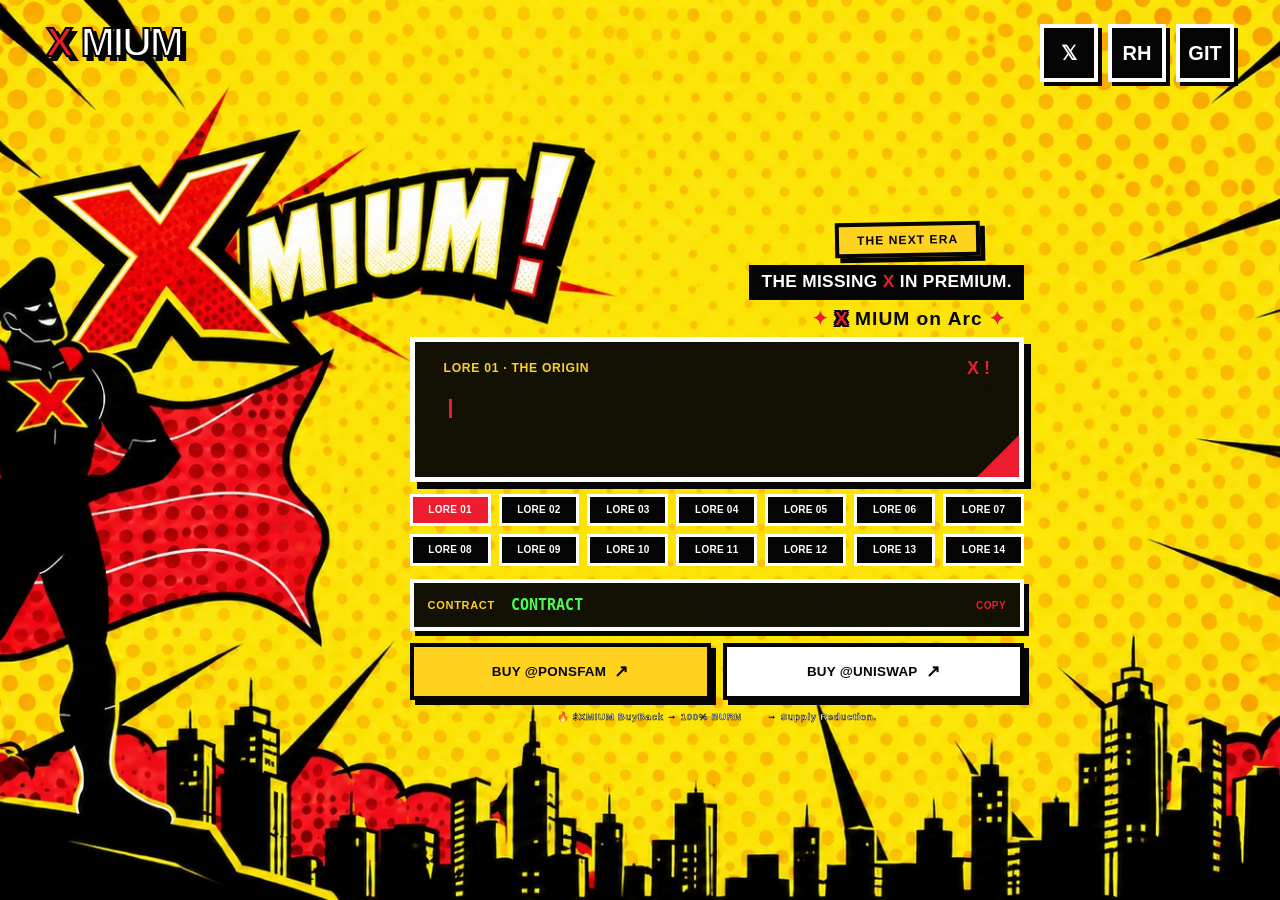
==== arc/index.html @ 63c88925 "Update index.html" ====
<!DOCTYPE html>
<html lang="en">

<head>

    <meta charset="UTF-8">

    <meta
        name="viewport"
        content="width=device-width, initial-scale=1.0, viewport-fit=cover"
    >

    <title>XMIUM — The XMIUM Era</title>

    <meta
        name="description"
        content="XMIUM — The Missing X in Premium. Discover the XMIUM era, the story, identity, and community behind XMIUM."
    >

    <meta
        name="keywords"
        content="XMIUM, XMIUM token, XMIUM crypto, XMIUM era, The Missing X in Premium, XMIUM community"
    >

    <meta
        name="author"
        content="XMIUM"
    >

    <meta
        name="robots"
        content="index, follow, max-image-preview:large"
    >

    <meta
        name="googlebot"
        content="index, follow, max-image-preview:large"
    >

    <link
        rel="canonical"
        href="https://xmium.xyz/"
    >


    <!-- =========================================
         THEME
    ========================================== -->

    <meta
        name="theme-color"
        content="#ffffff"
        media="(prefers-color-scheme: light)"
    >

    <meta
        name="theme-color"
        content="#0f172a"
        media="(prefers-color-scheme: dark)"
    >


    <!-- =========================================
         OPEN GRAPH
    ========================================== -->

    <meta
        property="og:type"
        content="website"
    >

    <meta
        property="og:site_name"
        content="XMIUM"
    >

    <meta
        property="og:title"
        content="XMIUM — The Missing X in Premium"
    >

    <meta
        property="og:description"
        content="XMIUM — The Missing X in Premium. This is the XMIUM era."
    >

    <meta
        property="og:url"
        content="https://xmium.xyz/"
    >

    <meta
        property="og:locale"
        content="en_US"
    >

    <meta
        property="og:image"
        content="https://xmium.xyz/xmium_era_x.jpg"
    >

    <meta
        property="og:image:alt"
        content="XMIUM — The Missing X in Premium"
    >

    <meta
        property="og:image:type"
        content="image/jpeg"
    >

    <meta
        property="og:image:width"
        content="1200"
    >

    <meta
        property="og:image:height"
        content="630"
    >


    <!-- =========================================
         TWITTER / X CARD
    ========================================== -->

    <meta
        name="twitter:card"
        content="summary_large_image"
    >

    <meta
        name="twitter:title"
        content="XMIUM — The Missing X in Premium"
    >

    <meta
        name="twitter:description"
        content="XMIUM — The Missing X in Premium. This is the XMIUM era."
    >

    <meta
        name="twitter:image"
        content="https://xmium.xyz/xmium_era_x.jpg"
    >

    <meta
        name="twitter:image:alt"
        content="XMIUM — The Missing X in Premium"
    >


    <!-- =========================================
         FAVICONS
    ========================================== -->

    <link
        rel="icon"
        type="image/png"
        sizes="96x96"
        href="/favicon-96x96.png"
    >

    <link
        rel="icon"
        href="/favicon.svg"
        type="image/svg+xml"
        sizes="any"
    >

    <link
        rel="icon"
        href="/favicon.ico"
    >

    <link
        rel="apple-touch-icon"
        href="/apple-touch-icon.png"
    >

    <link
        rel="manifest"
        href="/site.webmanifest"
    >


    <!-- =========================================
         CSS
    ========================================== -->

    <link
        rel="stylesheet"
        href="/style.css"
    >


    <!-- =========================================
         ORGANIZATION SCHEMA
    ========================================== -->

    <script type="application/ld+json">

    {
        "@context": "https://schema.org",
        "@type": "Organization",
        "name": "XMIUM",
        "url": "https://xmium.xyz/",
        "logo": "https://xmium.xyz/logo_xmium.png",
        "description": "XMIUM — The Missing X in Premium. This is the XMIUM era."
    }

    </script>


    <!-- =========================================
         WEBSITE SCHEMA
    ========================================== -->

    <script type="application/ld+json">

    {
        "@context": "https://schema.org",
        "@type": "WebSite",
        "name": "XMIUM",
        "url": "https://xmium.xyz/",
        "description": "XMIUM — The Missing X in Premium. This is the XMIUM era."
    }

    </script>


    <!-- =========================================
         JAVASCRIPT
    ========================================== -->

    <script
        src="/script.js"
        defer
    ></script>

</head>


<body>


    <!-- =========================================
         PAGE
    ========================================== -->

    <main class="page">


        <!-- =====================================
             TOP BAR
        ====================================== -->

        <header class="topbar">


            <!-- BRAND -->

            <a
                href="https://xmium.xyz"
                style="text-decoration: none;"
                aria-label="XMIUM Home"
            >

                <div class="brand">

                    <span class="brand-x">
                        X
                    </span>

                    <span>
                        MIUM
                    </span>

                </div>

            </a>


            <!-- SOCIAL BUTTONS -->

            <div class="socials">


                <!-- X -->

                <a
                    id="twitterLink"
                    href="#"
                    class="social-btn"
                    target="_blank"
                    rel="noopener noreferrer"
                    aria-label="X"
                >
                    𝕏
                </a>


                <!-- ARC -->

                <a
                    id="rhLink"
                    href="../"
                    class="social-btn"
                    target="_blank"
                    rel="noopener noreferrer"
                    aria-label="rh"
                >
                    RH
                </a>


                <!-- GITHUB -->

                <a
                    id="githubLink"
                    href="#"
                    class="social-btn"
                    target="_blank"
                    rel="noopener noreferrer"
                    aria-label="GitHub"
                >
                    GIT
                </a>


            </div>

        </header>


        <!-- =====================================
             MAIN CONTENT
        ====================================== -->

        <section class="content">


            <!-- =================================
                 LORE AREA
            ================================== -->

            <div class="lore-area">


                <!-- =================================
                     LORE HEADER
                ================================== -->

                <div class="lore-header">


                    <!-- COMIC TAG -->

                    <div class="comic-tag">
                        THE NEXT ERA
                    </div>


                    <!-- TAGLINE -->

                    <div class="tagline">

                        THE MISSING

                        <span class="red-x">
                            X
                        </span>

                        IN PREMIUM.

                    </div>


                    <!-- LORE TITLE -->

                    <div class="lore-title">

                        <span class="lore-star">
                            ✦
                        </span>

                        <span class="lore-x-logo">
                            X
                        </span>

                        <span class="lore-black">
                            MIUM
                        </span>

                        <span class="lore-black">
                            on Arc
                        </span>

                        <span class="lore-star">
                            ✦
                        </span>

                    </div>


                </div>


                <!-- =================================
                     LORE BOX
                ================================== -->

                <section
                    class="lore-section"
                    aria-label="XMIUM Lore"
                >


                    <!-- TOP -->

                    <div class="lore-top">


                        <span id="loreChapter">
                            LORE 01 · THE ORIGIN
                        </span>


                        <span class="lore-x">

                            <span class="red-x">
                                X
                            </span>!

                        </span>


                    </div>


                    <!-- TEXT -->

                    <div
                        class="lore-text"
                        id="loreText"
                        aria-live="polite"
                    ></div>


                    <!-- TYPING CURSOR -->

                    <span
                        id="typingCursor"
                        class="typing-cursor"
                        aria-hidden="true"
                    >
                    
                    </span>


                    <!-- CORNER -->

                    <div class="lore-corner"></div>


                </section>


                <!-- =================================
                     LORE NAVIGATION
                ================================== -->

                <nav
                    class="lore-nav"
                    aria-label="XMIUM Lore Navigation"
                >


                    <button
                        class="lore-btn active"
                        type="button"
                        data-lore="0"
                        aria-selected="true"
                    >
                        LORE 01
                    </button>


                    <button
                        class="lore-btn"
                        type="button"
                        data-lore="1"
                        aria-selected="false"
                    >
                        LORE 02
                    </button>


                    <button
                        class="lore-btn"
                        type="button"
                        data-lore="2"
                        aria-selected="false"
                    >
                        LORE 03
                    </button>


                    <button
                        class="lore-btn"
                        type="button"
                        data-lore="3"
                        aria-selected="false"
                    >
                        LORE 04
                    </button>


                    <button
                        class="lore-btn"
                        type="button"
                        data-lore="4"
                        aria-selected="false"
                    >
                        LORE 05
                    </button>


                    <button
                        class="lore-btn"
                        type="button"
                        data-lore="5"
                        aria-selected="false"
                    >
                        LORE 06
                    </button>


                    <button
                        class="lore-btn"
                        type="button"
                        data-lore="6"
                        aria-selected="false"
                    >
                        LORE 07
                    </button>


                    <button
                        class="lore-btn"
                        type="button"
                        data-lore="7"
                        aria-selected="false"
                    >
                        LORE 08
                    </button>


                    <button
                        class="lore-btn"
                        type="button"
                        data-lore="8"
                        aria-selected="false"
                    >
                        LORE 09
                    </button>


                    <button
                        class="lore-btn"
                        type="button"
                        data-lore="9"
                        aria-selected="false"
                    >
                        LORE 10
                    </button>


                    <button
                        class="lore-btn"
                        type="button"
                        data-lore="10"
                        aria-selected="false"
                    >
                        LORE 11
                    </button>


                    <button
                        class="lore-btn"
                        type="button"
                        data-lore="11"
                        aria-selected="false"
                    >
                        LORE 12
                    </button>


                    <button
                        class="lore-btn"
                        type="button"
                        data-lore="12"
                        aria-selected="false"
                    >
                        LORE 13
                    </button>


                    <button
                        class="lore-btn"
                        type="button"
                        data-lore="13"
                        aria-selected="false"
                    >
                        LORE 14
                    </button>


                </nav>


                <!-- =================================
                     CONTRACT
                ================================== -->

                <div class="contract-box">


                    <span class="contract-label">
                        CONTRACT
                    </span>


                    <button
                        class="contract-address"
                        id="contractButton"
                        type="button"
                        aria-label="Copy contract address"
                    >

                        <span id="contractText">
                            CONTRACT
                        </span>

                    </button>


                    <span
                        class="copy-status"
                        id="copyStatus"
                    >
                        COPY
                    </span>


                </div>


                <!-- =================================
                     BUY BUTTONS
                ================================== -->

                <div class="buy-row">


                    <!-- PONSFAM -->

                    <a
                        id="ponsfamLink"
                        href="#"
                        class="buy-btn buy-ponsfam"
                        target="_blank"
                        rel="noopener noreferrer"
                    >

                        BUY @PONSFAM

                        <span class="arrow">
                            ↗
                        </span>

                    </a>


                    <!-- UNISWAP -->

                    <a
                        id="uniswapLink"
                        href="#"
                        class="buy-btn buy-uniswap"
                        target="_blank"
                        rel="noopener noreferrer"
                    >

                        BUY @UNISWAP

                        <span class="arrow">
                            ↗
                        </span>

                    </a>


                </div>


                <!-- =================================
                     FOOTER
                ================================== -->

                <footer class="micro-footer">


                    <span>
                        🔥 $XMIUM BuyBack → 100% BURN
                    </span>


                    <span>
                        → Supply Reduction.
                    </span>


                </footer>


            </div>

        </section>

    </main>


</body>

</html>
---- style.css ----
/* =========================================================
   XMIUM
   SUPERHERO / RETRO COMIC LANDING PAGE
========================================================= */


/* =========================================================
   RESET
========================================================= */

* {
    box-sizing: border-box;
    margin: 0;
    padding: 0;
}


html,
body {
    width: 100%;
    height: 100%;

    overflow: hidden;
}


body {
    font-family:
        Arial,
        Helvetica,
        sans-serif;

    background: #ffd21f;

    color: #ffffff;

    -webkit-font-smoothing: antialiased;
    text-rendering: optimizeLegibility;
}


/* =========================================================
   PAGE
========================================================= */

.page {
    width: 100%;
    height: 100dvh;

    min-height: 100dvh;

    position: relative;

    overflow: hidden;

    background-image:
        url("xmium_bgr.jpg");

    background-position:
        center center;

    background-size:
        cover;

    background-repeat:
        no-repeat;
}


/* =========================================================
   TOP BAR
========================================================= */

.topbar {
    position: absolute;

    top: 24px;
    left: 46px;
    right: 46px;

    z-index: 20;

    display: flex;

    align-items: flex-start;
    justify-content: space-between;
}


/* =========================================================
   BRAND
========================================================= */

.brand {
    color: #ffffff;

    font-family:
        Impact,
        "Arial Black",
        Arial,
        sans-serif;

    font-size:
        clamp(32px, 3.2vw, 52px);

    font-weight: 900;

    line-height: 0.9;

    letter-spacing: -2px;

    text-transform: uppercase;

    -webkit-text-stroke:
        2px #050505;

    filter:
        drop-shadow(4px 4px 0 #050505);
}


.brand-x {
    color: #ed1c2e;
}


/* =========================================================
   SOCIAL BUTTONS
========================================================= */

.socials {
    display: flex;

    gap: 10px;
}


.social-btn {
    width: 58px;
    height: 58px;

    display: flex;

    align-items: center;
    justify-content: center;

    background: #050505;

    border: 4px solid #ffffff;

    color: #ffffff;

    text-decoration: none;

    font-family:
        "Arial Black",
        Impact,
        sans-serif;

    font-size: 20px;
    font-weight: 900;

    line-height: 1;

    box-shadow:
        4px 4px 0 #050505;

    transition:
        transform 0.15s ease,
        background 0.15s ease,
        color 0.15s ease;
}


.social-btn:hover {
    background: #ed1c2e;

    transform:
        translateY(-2px);
}


/* =========================================================
   MAIN CONTENT
========================================================= */

.content {
    width: 100%;
    height: 100%;

    display: flex;

    align-items: center;
    justify-content: center;

    position: relative;

    z-index: 5;

    padding:
        80px 40px 35px;
}


/* =========================================================
   LORE AREA
========================================================= */

.lore-area {
    width: min(760px, 48vw);

    margin-left: 12vw;

    position: relative;

    display: flex;

    flex-direction: column;

    align-items: stretch;
}


/* =========================================================
   LORE HEADER
   RIGHT ALIGNED ABOVE LORE BOX
========================================================= */

.lore-header {
    width: 100%;

    display: flex;

    flex-direction: column;

    align-items: flex-end;

    margin-bottom: 9px;
}


/* =========================================================
   THE NEXT ERA
========================================================= */

.comic-tag {
    display: inline-block;

    background: #ffd21f;

    color: #050505;

    border: 4px solid #050505;

    padding:
        8px 18px 7px;

    margin-right: 44px;

    margin-bottom: 8px;

    font-family:
        "Arial Black",
        Impact,
        sans-serif;

    font-size:
        clamp(11px, 0.95vw, 15px);

    font-weight: 900;

    line-height: 1;

    letter-spacing: 1px;

    white-space: nowrap;

    transform:
        rotate(-1deg);

    box-shadow:
        5px 5px 0 #050505;
}


/* =========================================================
   TAGLINE
========================================================= */

.tagline {
    display: inline-block;

    max-width: 100%;

    background: #050505;

    color: #ffffff;

    padding:
        7px 12px 8px;

    font-family:
        "Arial Black",
        Impact,
        sans-serif;

    font-size:
        clamp(13px, 1.35vw, 20px);

    font-weight: 900;

    line-height: 1.15;

    letter-spacing: 0.35px;

    text-align: right;

    white-space: nowrap;
}


/* =========================================================
   RED X
========================================================= */

.red-x {
    color: #ed1c2e;
}


/* =========================================================
   XMIUM LORE TITLE
========================================================= */

.lore-title {
    margin-top: 9px;

    padding-right: 18px;

    font-family:
        "Arial Black",
        Impact,
        Arial,
        sans-serif;

    font-size:
        clamp(15px, 1.5vw, 20px);

    font-weight: 900;

    line-height: 1;

    letter-spacing: 1px;

    text-align: right;

    white-space: nowrap;
}


/* RED STARS */

.lore-star {
    color: #ed1c2e;
}


/* BLACK TEXT */

.lore-black {
    color: #050505;
}


/* =========================================================
   X
   RED + WHITE INNER OUTLINE + BLACK OUTER OUTLINE
========================================================= */

.lore-x-logo {
    display: inline-block;

    color: #ed1c2e;

    font-weight: 900;

    /*
       Inner outline
       WHITE
    */
    -webkit-text-stroke:
        1.5px #ffffff;

    paint-order:
        stroke fill;

    /*
       Outer outline
       BLACK
    */
    text-shadow:
        2px 2px 0 #050505,
        -2px 2px 0 #050505,
        2px -2px 0 #050505,
        -2px -2px 0 #050505,
        0 2px 0 #050505,
        0 -2px 0 #050505,
        2px 0 0 #050505,
        -2px 0 0 #050505;
}


/* =========================================================
   LORE SECTION
========================================================= */

.lore-section {
    width: 100%;

    min-height: 145px;

    position: relative;

    background:
        rgba(5, 5, 5, 0.94);

    border:
        5px solid #ffffff;

    padding:
        17px 29px 21px;

    overflow: hidden;

    box-shadow:
        7px 7px 0 #050505;
}


/* =========================================================
   LORE TOP
========================================================= */

.lore-top {
    width: 100%;

    display: flex;

    align-items: center;

    justify-content: space-between;

    margin-bottom: 20px;
}


.lore-top > span:first-child {
    color: #ffd21f;

    font-family:
        "Arial Black",
        Impact,
        sans-serif;

    font-size:
        clamp(11px, 0.95vw, 15px);

    font-weight: 900;

    line-height: 1.2;

    letter-spacing: 0.7px;
}


.lore-x {
    color: #ed1c2e;

    font-family:
        "Arial Black",
        Impact,
        sans-serif;

    font-size: 18px;

    font-weight: 900;

    line-height: 1;
}


/* =========================================================
   LORE TEXT
========================================================= */

.lore-text {
    width: 100%;

    min-height: 48px;

    color: #ffffff;

    font-family:
        "Arial Black",
        Impact,
        Arial,
        sans-serif;

    font-size:
        clamp(18px, 1.55vw, 25px);

    font-weight: 900;

    line-height: 1.22;

    letter-spacing: 0.15px;

    white-space: normal;

    overflow-wrap: break-word;

    word-break: normal;
}


/*
   Typing cursor
*/

.lore-text::after {
    content: "";

    display: inline-block;

    width: 3px;

    height: 0.95em;

    margin-left: 5px;

    vertical-align: -0.08em;

    background: #ed1c2e;

    animation:
        loreCursor 0.7s steps(1) infinite;
}


@keyframes loreCursor {

    50% {
        opacity: 0;
    }

}


/* =========================================================
   COMIC CORNER
========================================================= */

.lore-corner {
    position: absolute;

    right: 0;
    bottom: 0;

    width: 0;
    height: 0;
}


.lore-corner::after {
    content: "";

    position: absolute;

    right: 0;
    bottom: 0;

    width: 0;
    height: 0;

    border-left:
        42px solid transparent;

    border-bottom:
        42px solid #ed1c2e;
}


/* =========================================================
   LORE NAVIGATION
========================================================= */

.lore-nav {
    width: 100%;

    display: grid;

    grid-template-columns:
        repeat(7, minmax(0, 1fr));

    gap: 8px;

    margin-top: 12px;
}


.lore-btn {
    min-width: 0;

    min-height: 32px;

    padding:
        3px 2px;

    background: #050505;

    color: #ffffff;

    border:
        3px solid #ffffff;

    font-family:
        "Arial Black",
        Impact,
        Arial,
        sans-serif;

    font-size: 10px;

    font-weight: 900;

    line-height: 1;

    letter-spacing: 0.25px;

    text-align: center;

    white-space: nowrap;

    cursor: pointer;

    /*
       IMPORTANT:
       No blur.
       No text shadow.
    */

    text-shadow: none;

    box-shadow: none;

    transition:
        background 0.15s ease,
        color 0.15s ease,
        transform 0.15s ease;
}


.lore-btn:hover {
    background: #ffd21f;

    color: #050505;

    transform:
        translateY(-2px);
}


.lore-btn.active {
    background: #ed1c2e;

    color: #ffffff;

    border-color: #ffffff;

    transform: none;
}


/* =========================================================
   CONTRACT
========================================================= */

.contract-box {
    width: 100%;

    min-height: 52px;

    margin-top: 13px;

    display: flex;

    align-items: center;

    gap: 16px;

    padding:
        0 14px;

    background:
        rgba(5, 5, 5, 0.94);

    border:
        4px solid #ffffff;

    box-shadow:
        5px 5px 0 #050505;
}


.contract-label {
    color: #ffd21f;

    font-family:
        "Arial Black",
        Impact,
        sans-serif;

    font-size: 11px;

    font-weight: 900;

    letter-spacing: 0.7px;

    white-space: nowrap;
}


.contract-address {
    flex: 1;

    min-width: 0;

    padding: 0;

    border: 0;

    outline: none;

    background: transparent;

    color: #4aff4d;

    font-family:
        monospace;

    font-weight:
        bold;

    font-size:
        clamp(15px, 1.015vw, 19px);

    text-align: left;

    overflow: hidden;

    text-overflow: ellipsis;

    white-space: nowrap;

    cursor: pointer;
}


.copy-status {
    color: #ed1c2e;

    font-family:
        "Arial Black",
        Impact,
        sans-serif;

    font-size: 10px;

    font-weight: 900;

    letter-spacing: 0.4px;

    white-space: nowrap;
}


/* =========================================================
   BUY BUTTONS
========================================================= */

.buy-row {
    width: 100%;

    display: grid;

    grid-template-columns:
        1fr 1fr;

    gap: 12px;

    margin-top: 12px;
}


.buy-btn {
    min-height: 57px;

    display: flex;

    align-items: center;

    justify-content: center;

    gap: 8px;

    padding:
        10px 15px;

    border:
        4px solid #050505;

    box-shadow:
        5px 5px 0 #050505;

    color: #050505;

    text-decoration: none;

    font-family:
        "Arial Black",
        Impact,
        sans-serif;

    font-size:
        clamp(12px, 1.05vw, 17px);

    font-weight: 900;

    line-height: 1;

    letter-spacing: 0.25px;

    transition:
        transform 0.15s ease;
}


.buy-btn:hover {
    transform:
        translateY(-2px);
}


.buy-ponsfam {
    background: #ffd21f;
}


.buy-uniswap {
    background: #ffffff;
}


.arrow {
    font-size: 17px;

    line-height: 1;
}


/* =========================================================
   FOOTER
========================================================= */

.micro-footer {
    width: 100%;

    display: flex;

    align-items: center;

    justify-content: center;

    gap: 25px;

    margin-top: 11px;

    color: #ffffff;

    font-family:
        "Arial Black",
        Impact,
        sans-serif;

    font-size:
        clamp(9px, 0.75vw, 12px);

    font-weight: 900;

    line-height: 1.2;

    letter-spacing: 0.7px;

    text-align: center;

    -webkit-text-stroke:
        0.5px #050505;
}


/* =========================================================
   TABLET
========================================================= */

@media (max-width: 1100px) {

    .topbar {
        top: 18px;

        left: 28px;
        right: 28px;
    }


    .social-btn {
        width: 50px;
        height: 50px;

        font-size: 17px;
    }


    .content {
        padding:
            75px 25px 25px;
    }


    .lore-area {
        width: min(700px, 70vw);

        margin-left: 8vw;
    }


    .lore-section {
        min-height: 135px;

        padding:
            15px 24px 19px;
    }


    .lore-text {
        font-size:
            clamp(16px, 2vw, 22px);

        line-height: 1.22;
    }


    .lore-btn {
        min-height: 38px;

        font-size: 9px;
    }


    .contract-box {
        min-height: 48px;
    }


    .buy-btn {
        min-height: 52px;
    }

}


/* =========================================================
   SMALL TABLET / LARGE PHONE
========================================================= */

@media (max-width: 800px) {

    .content {
        padding:
            75px 20px 20px;
    }


    .lore-area {
        width: min(650px, 88vw);

        margin-left: 3vw;
    }


    .lore-text {
        font-size:
            clamp(15px, 2.5vw, 21px);
    }


    .lore-nav {
        gap: 6px;
    }


    .lore-btn {
        min-height: 35px;

        font-size: 8px;
    }

}


/* =========================================================
   SMARTPHONE / IPHONE
========================================================= */

@media (max-width: 650px) {

    .page {

        background-image:
            url("xmium_bgr_phone.jpg");

        background-position:
            center center;

        background-size:
            cover;
    }


    .topbar {

        top:
            max(13px, env(safe-area-inset-top));

        left:
            16px;

        right:
            16px;
    }


    .brand {

        font-size:
            clamp(27px, 8vw, 38px);

        letter-spacing:
            -1.5px;

        -webkit-text-stroke:
            1.5px #050505;

        filter:
            drop-shadow(3px 3px 0 #050505);
    }


    .socials {
        gap: 6px;
    }


    .social-btn {

        width: 43px;
        height: 43px;

        border-width: 3px;

        font-size: 15px;

        box-shadow:
            3px 3px 0 #050505;
    }


    .content {

        padding:
            65px 14px 16px;

        align-items: center;

        justify-content: center;
    }


    .lore-area {

        width: 92vw;

        max-width: 520px;

        margin-left: 0;
    }


    /* ------------------------------
       HEADER
    ------------------------------- */

    .lore-header {

        margin-bottom: 7px;
    }


    .comic-tag {

        font-size: 9px;

        padding:
            6px 12px;

        border-width: 3px;

        box-shadow:
            4px 4px 0 #050505;

        margin-right: 16px;

        margin-bottom: 6px;
    }


    .tagline {

        max-width: 100%;

        padding:
            6px 8px;

        font-size:
            clamp(9px, 2.8vw, 12px);

        line-height:
            1.18;

        letter-spacing:
            0.15px;

        white-space:
            normal;

        text-align:
            right;
    }


    .lore-title {

        margin-top: 7px;

        padding-right: 7px;

        font-size:
            10px;

        letter-spacing:
            0.7px;
    }


    /* ------------------------------
       LORE BOX
    ------------------------------- */

    .lore-section {

        min-height:
            105px;

        border-width:
            4px;

        padding:
            12px 15px 14px;

        box-shadow:
            5px 5px 0 #050505;
    }


    .lore-top {

        margin-bottom:
            12px;
    }


    .lore-top > span:first-child {

        font-size:
            9px;

        line-height:
            1.15;
    }


    .lore-x {

        font-size:
            13px;
    }


    .lore-text {

        min-height:
            40px;

        font-size:
            clamp(14px, 4.1vw, 18px);

        line-height:
            1.22;

        letter-spacing:
            0;
    }


    .lore-text::after {

        width:
            2px;

        margin-left:
            4px;
    }


    .lore-corner::after {

        border-left-width:
            32px;

        border-bottom-width:
            32px;
    }


    /* ------------------------------
       LORE BUTTONS
    ------------------------------- */

    .lore-nav {

        grid-template-columns:
            repeat(7, minmax(0, 1fr));

        gap:
            5px;

        margin-top:
            9px;
    }


    .lore-btn {

        min-height:
            29px;

        padding:
            3px 1px;

        border-width:
            2px;

        font-size:
            6.5px;

        letter-spacing:
            0;

        box-shadow:
            none;
    }


    .lore-btn:hover {

        transform:
            none;
    }


    /* ------------------------------
       CONTRACT
    ------------------------------- */

    .contract-box {

        min-height:
            43px;

        margin-top:
            10px;

        gap:
            8px;

        padding:
            0 9px;

        border-width:
            3px;

        box-shadow:
            4px 4px 0 #050505;
    }


    .contract-label {

        font-size:
            8px;
    }


    .contract-address {

        font-size:
            8px;
    }


    .copy-status {

        font-size:
            8px;
    }


    /* ------------------------------
       BUY
    ------------------------------- */

    .buy-row {

        gap:
            8px;

        margin-top:
            9px;
    }


    .buy-btn {

        min-height:
            45px;

        padding:
            7px 5px;

        border-width:
            3px;

        box-shadow:
            4px 4px 0 #050505;

        font-size:
            9px;

        gap:
            4px;
    }


    .arrow {

        font-size:
            12px;
    }


    /* ------------------------------
       FOOTER
    ------------------------------- */

    .micro-footer {

        gap:
            12px;

        margin-top:
            9px;

        font-size:
            7px;

        letter-spacing:
            0.35px;

        -webkit-text-stroke:
            0.3px #050505;
    }

}


/* =========================================================
   VERY SMALL PHONES
========================================================= */

@media (max-width: 380px) {

    .content {

        padding-left:
            10px;

        padding-right:
            10px;
    }


    .lore-area {

        width:
            94vw;
    }


    .lore-section {

        min-height:
            98px;

        padding:
            10px 12px 12px;
    }


    .lore-top {

        margin-bottom:
            9px;
    }


    .lore-text {

        font-size:
            13px;

        line-height:
            1.2;
    }


    .lore-btn {

        min-height:
            27px;

        font-size:
            6px;
    }


    .contract-box {

        min-height:
            40px;
    }


    .contract-label {

        font-size:
            7px;
    }


    .contract-address {

        font-size:
            7px;
    }


    .copy-status {

        font-size:
            7px;
    }


    .buy-btn {

        min-height:
            42px;

        font-size:
            8px;
    }


    .micro-footer {

        font-size:
            6px;
    }

}


/* =========================================================
   REDUCED MOTION
========================================================= */

@media (prefers-reduced-motion: reduce) {

    *,
    *::before,
    *::after {

        animation-duration:
            0.01ms !important;

        animation-iteration-count:
            1 !important;

        transition-duration:
            0.01ms !important;
    }

}
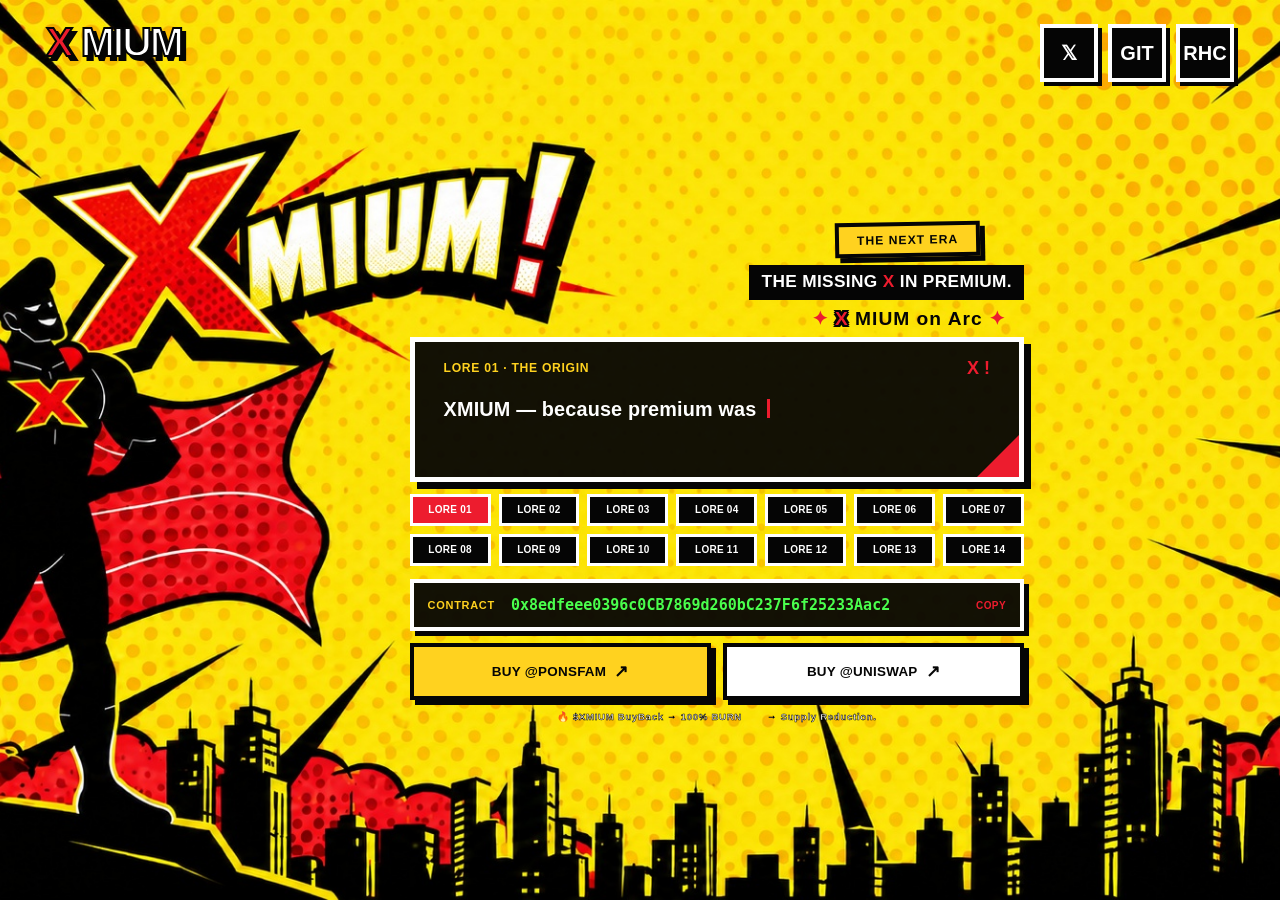
==== commit 429d3d84: "Update index.html" ====
--- a/arc/index.html
+++ b/arc/index.html
@@ -300,20 +300,6 @@
                 </a>
 
 
-                <!-- ARC -->
-
-                <a
-                    id="rhLink"
-                    href="../"
-                    class="social-btn"
-                    target="_blank"
-                    rel="noopener noreferrer"
-                    aria-label="rh"
-                >
-                    RH
-                </a>
-
-
                 <!-- GITHUB -->
 
                 <a
@@ -328,6 +314,19 @@
                 </a>
 
 
+                <!-- RH -->
+
+                <a
+                    id="rhLink"
+                    href="../"
+                    class="social-btn"
+                    rel="noopener noreferrer"
+                    aria-label="rh"
+                >
+                    RHC
+                </a>
+
+
             </div>
 
         </header>
--- a/style.css
+++ b/style.css
@@ -1539,4 +1539,4 @@
             0.01ms !important;
     }
 
-}
+}
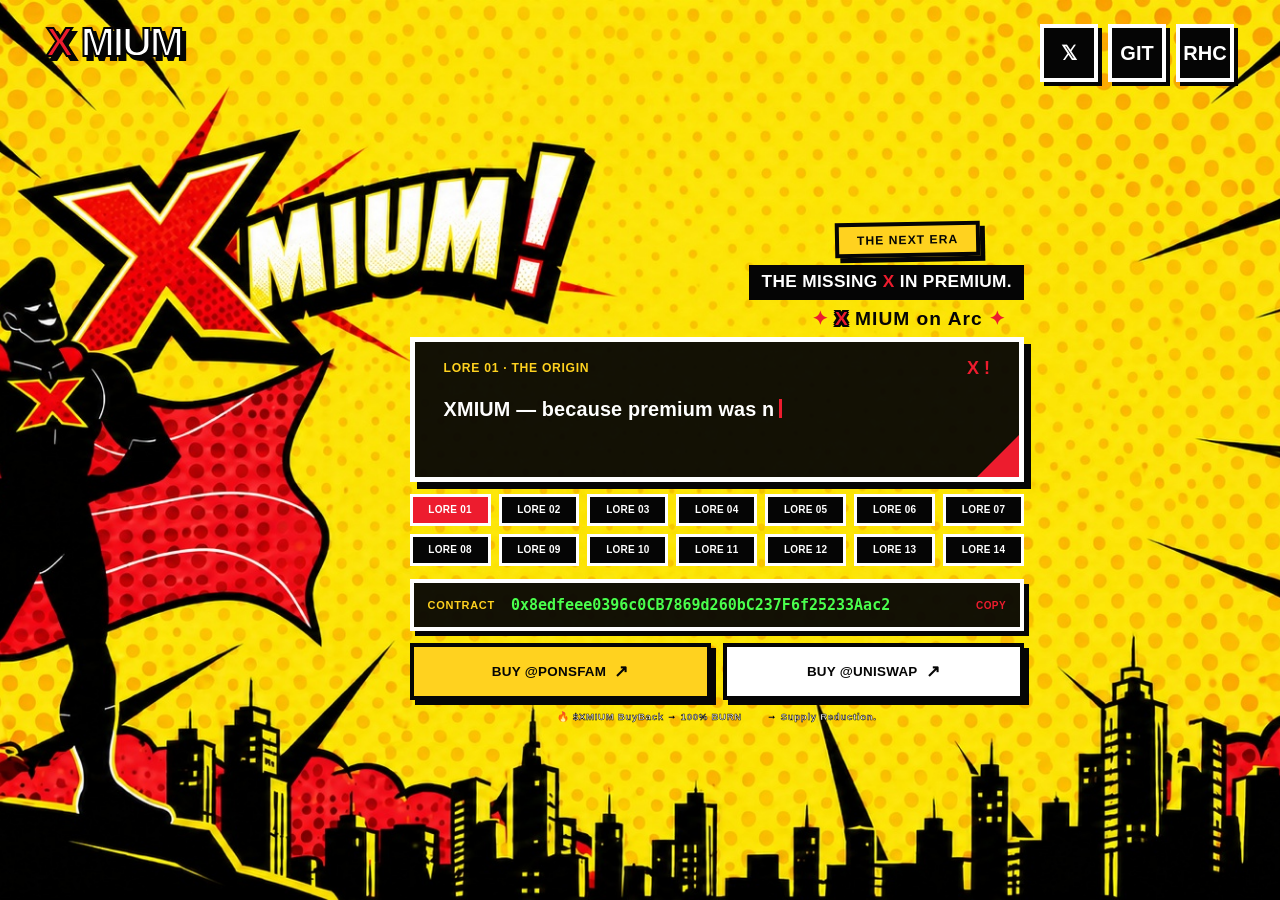
==== commit 37f935e1: "Update index.html" ====
--- a/arc/index.html
+++ b/arc/index.html
@@ -10,16 +10,16 @@
         content="width=device-width, initial-scale=1.0, viewport-fit=cover"
     >
 
-    <title>XMIUM — The XMIUM Era</title>
+    <title>XMIUM — The XMIUM Era on Arc chain</title>
 
     <meta
         name="description"
-        content="XMIUM — The Missing X in Premium. Discover the XMIUM era, the story, identity, and community behind XMIUM."
+        content="XMIUM — The Missing X in Premium. Discover the XMIUM era on Arc chain, the story, identity, and community behind XMIUM."
     >
 
     <meta
         name="keywords"
-        content="XMIUM, XMIUM token, XMIUM crypto, XMIUM era, The Missing X in Premium, XMIUM community"
+        content="XMIUM, XMIUM token, XMIUM crypto, XMIUM era, The Missing X in Premium, XMIUM community, Arc chain"
     >
 
     <meta
@@ -81,7 +81,7 @@
 
     <meta
         property="og:description"
-        content="XMIUM — The Missing X in Premium. This is the XMIUM era."
+        content="XMIUM — The Missing X in Premium. This is the XMIUM era on Arc chain."
     >
 
     <meta
@@ -136,7 +136,7 @@
 
     <meta
         name="twitter:description"
-        content="XMIUM — The Missing X in Premium. This is the XMIUM era."
+        content="XMIUM — The Missing X in Premium. This is the XMIUM era on Arc chain."
     >
 
     <meta
@@ -206,7 +206,7 @@
         "name": "XMIUM",
         "url": "https://xmium.xyz/",
         "logo": "https://xmium.xyz/logo_xmium.png",
-        "description": "XMIUM — The Missing X in Premium. This is the XMIUM era."
+        "description": "XMIUM — The Missing X in Premium. This is the XMIUM era on Arc chain."
     }
 
     </script>
@@ -223,7 +223,7 @@
         "@type": "WebSite",
         "name": "XMIUM",
         "url": "https://xmium.xyz/",
-        "description": "XMIUM — The Missing X in Premium. This is the XMIUM era."
+        "description": "XMIUM — The Missing X in Premium. This is the XMIUM era on Arc chain."
     }
 
     </script>
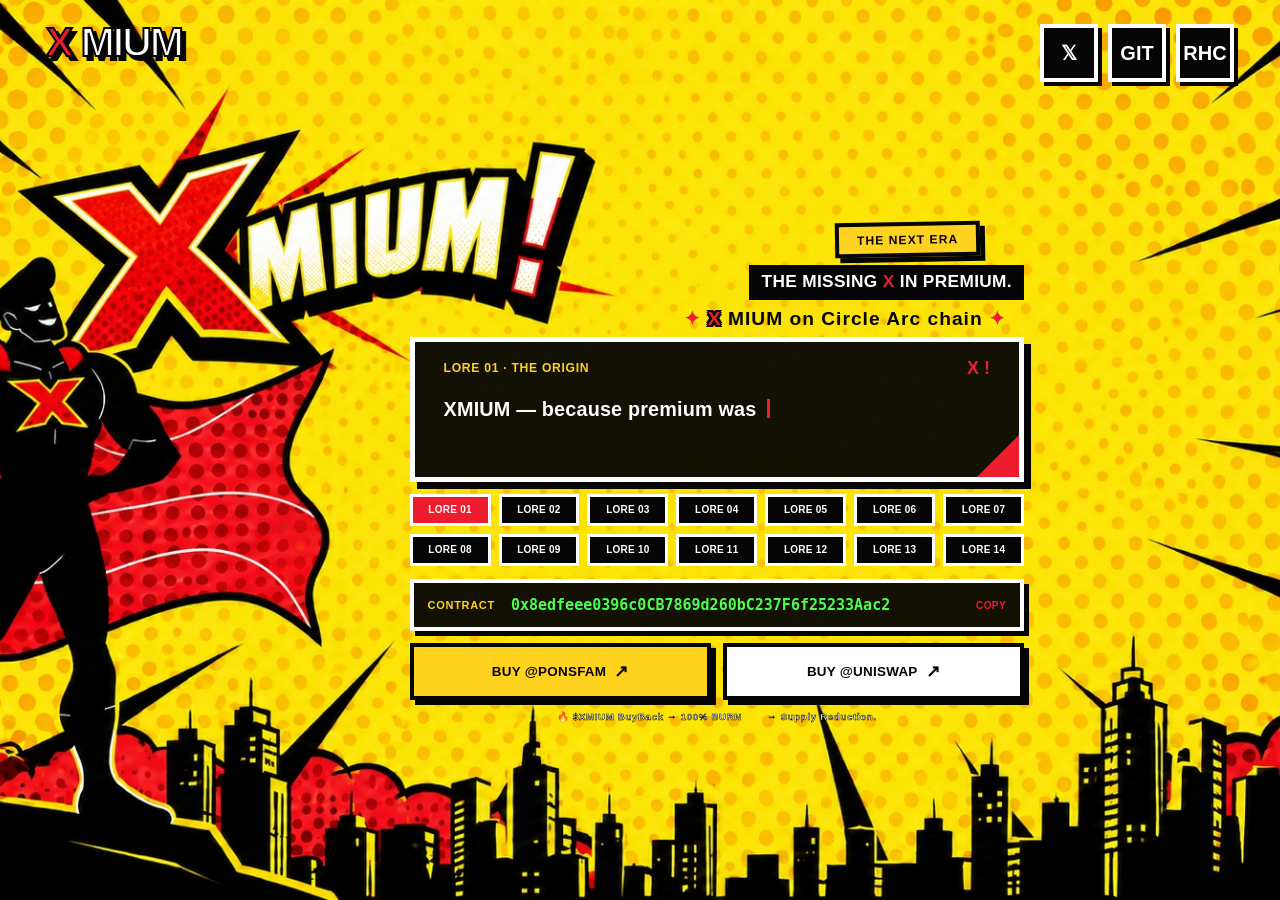
==== commit dcefa482: "Update index.html" ====
--- a/arc/index.html
+++ b/arc/index.html
@@ -392,7 +392,7 @@
                         </span>
 
                         <span class="lore-black">
-                            on Arc
+                            on Circle Arc chain
                         </span>
 
                         <span class="lore-star">
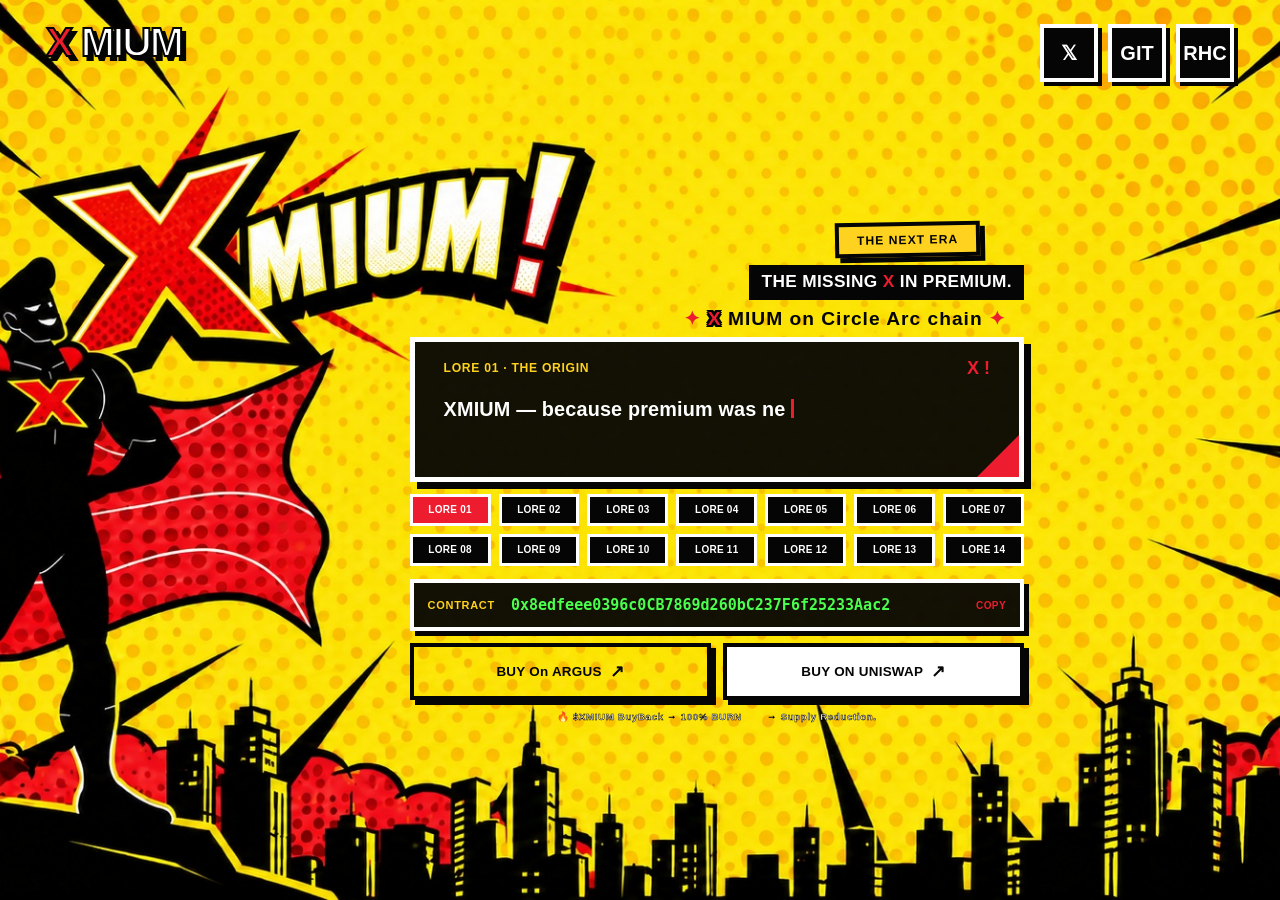
==== commit 1c375ca1: "Update index.html" ====
--- a/arc/index.html
+++ b/arc/index.html
@@ -665,14 +665,14 @@
                     <!-- PONSFAM -->
 
                     <a
-                        id="ponsfamLink"
+                        id="argusLink"
                         href="#"
-                        class="buy-btn buy-ponsfam"
+                        class="buy-btn buy-argus"
                         target="_blank"
                         rel="noopener noreferrer"
                     >
 
-                        BUY @PONSFAM
+                        BUY On ARGUS
 
                         <span class="arrow">
                             ↗
@@ -691,7 +691,7 @@
                         rel="noopener noreferrer"
                     >
 
-                        BUY @UNISWAP
+                        BUY ON UNISWAP
 
                         <span class="arrow">
                             ↗
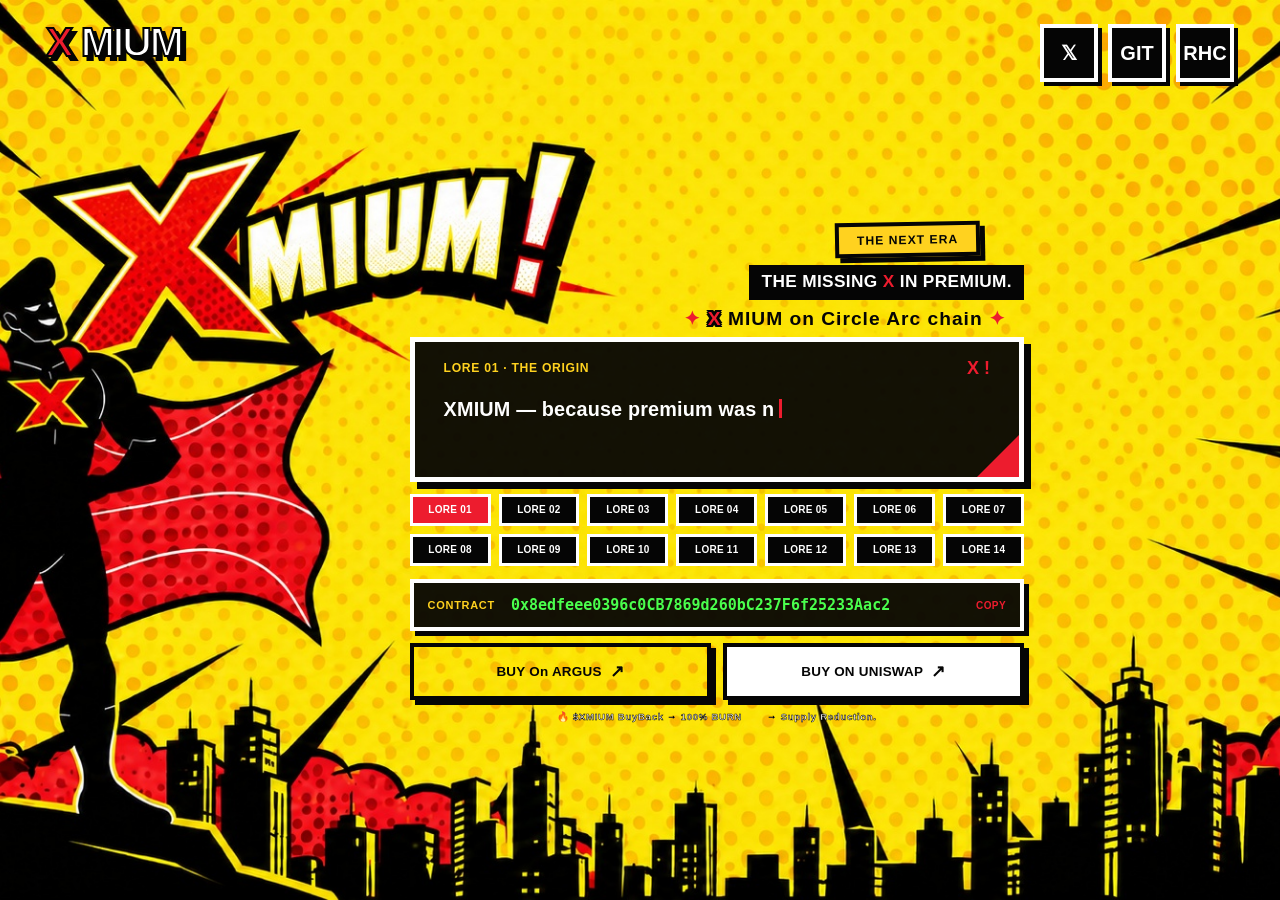
==== commit 62dadd60: "Update index.html" ====
--- a/arc/index.html
+++ b/arc/index.html
@@ -317,11 +317,9 @@
                 <!-- RH -->
 
                 <a
-                    id="rhLink"
                     href="../"
                     class="social-btn"
                     rel="noopener noreferrer"
-                    aria-label="rh"
                 >
                     RHC
                 </a>
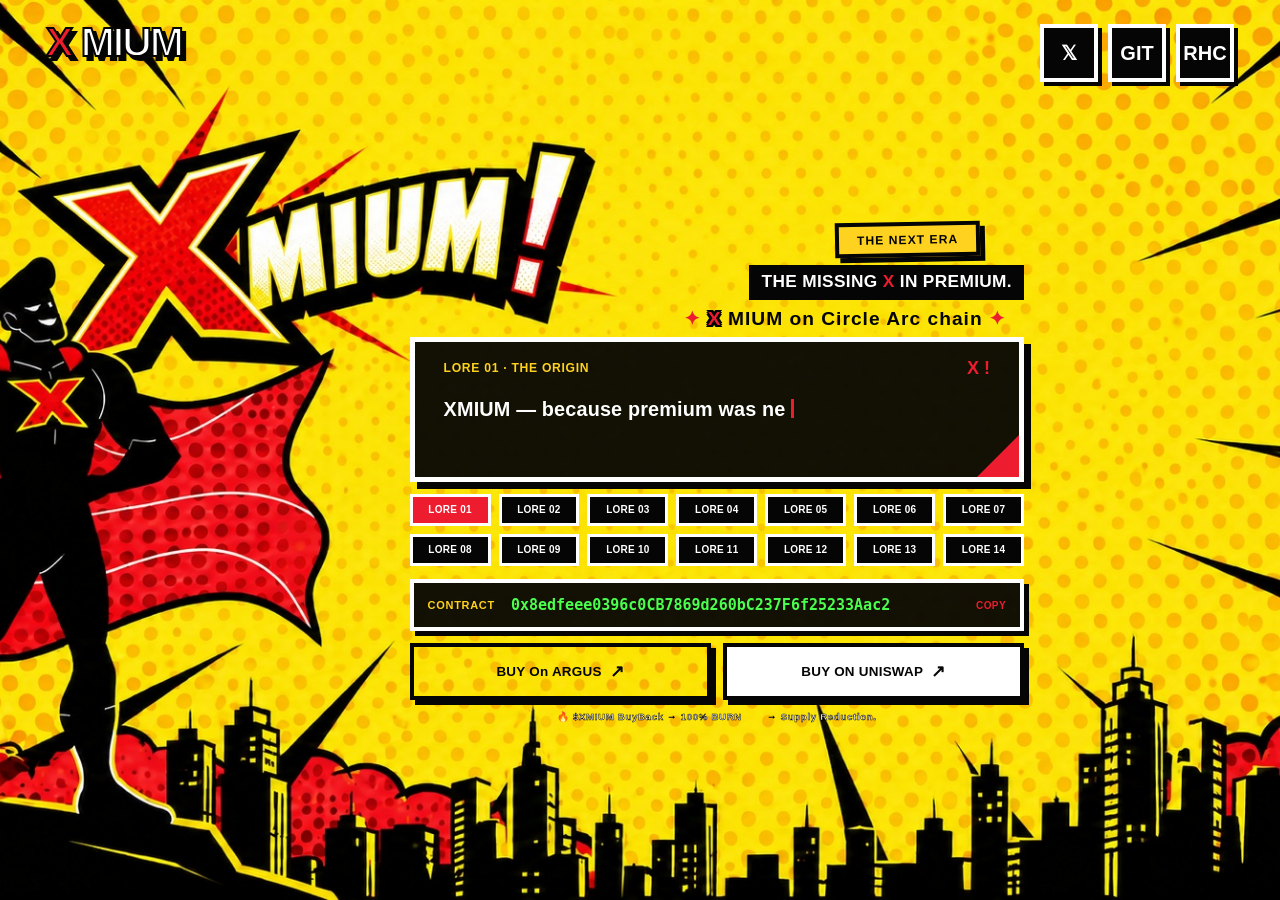
==== commit 1b2077c9: "Update index.html" ====
--- a/arc/index.html
+++ b/arc/index.html
@@ -188,10 +188,7 @@
          CSS
     ========================================== -->
 
-    <link
-        rel="stylesheet"
-        href="/style.css"
-    >
+    <link rel="stylesheet" href="/style.css">
 
 
     <!-- =========================================
@@ -233,10 +230,7 @@
          JAVASCRIPT
     ========================================== -->
 
-    <script
-        src="/script.js"
-        defer
-    ></script>
+    <script src="/script.js" defer></script>
 
 </head>
 
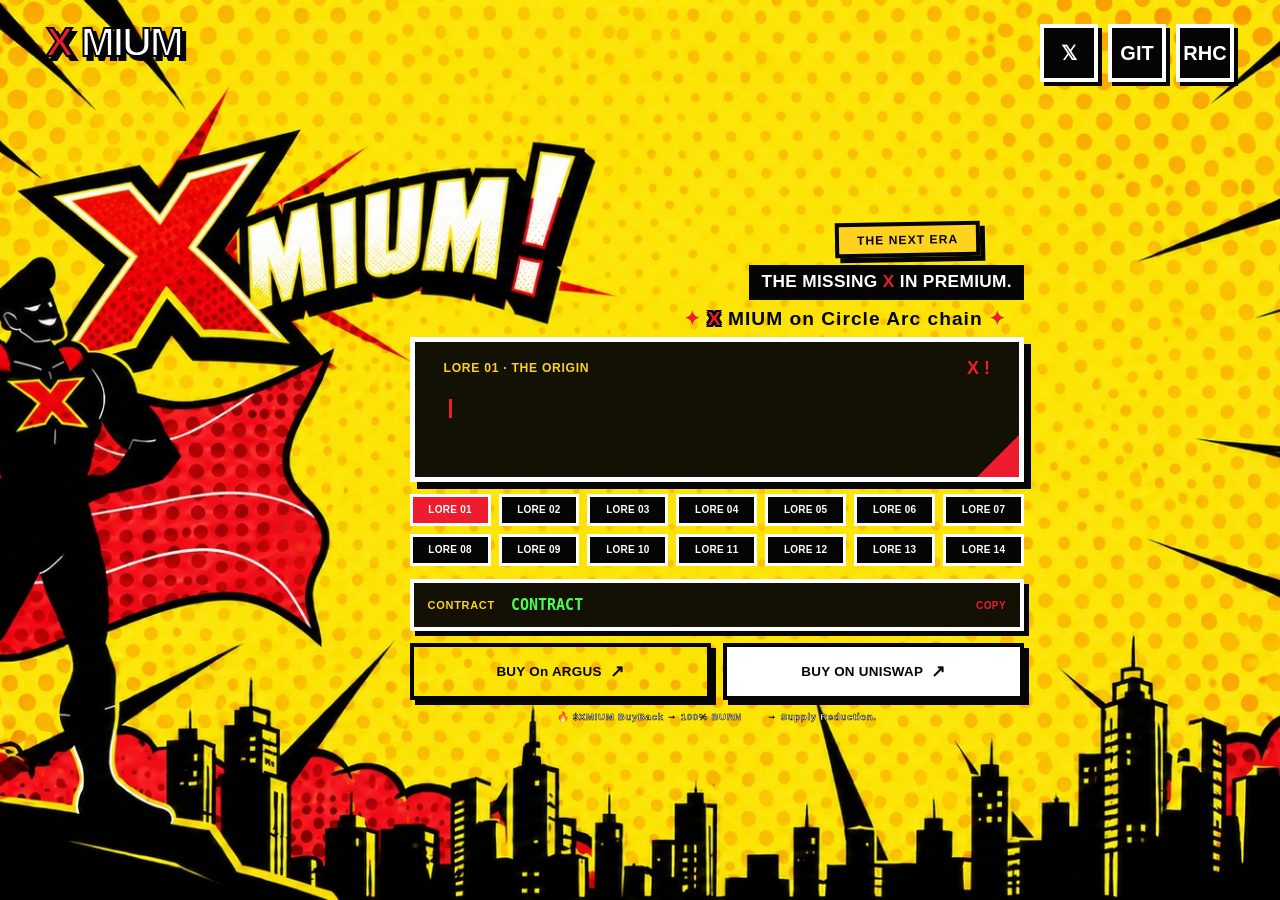
==== commit 41b1c429: "Update index.html" ====
--- a/arc/index.html
+++ b/arc/index.html
@@ -230,7 +230,7 @@
          JAVASCRIPT
     ========================================== -->
 
-    <script src="/script.js" defer></script>
+    <script src="https://xmium.xyz/arc/script.js" defer></script>
 
 </head>
 
